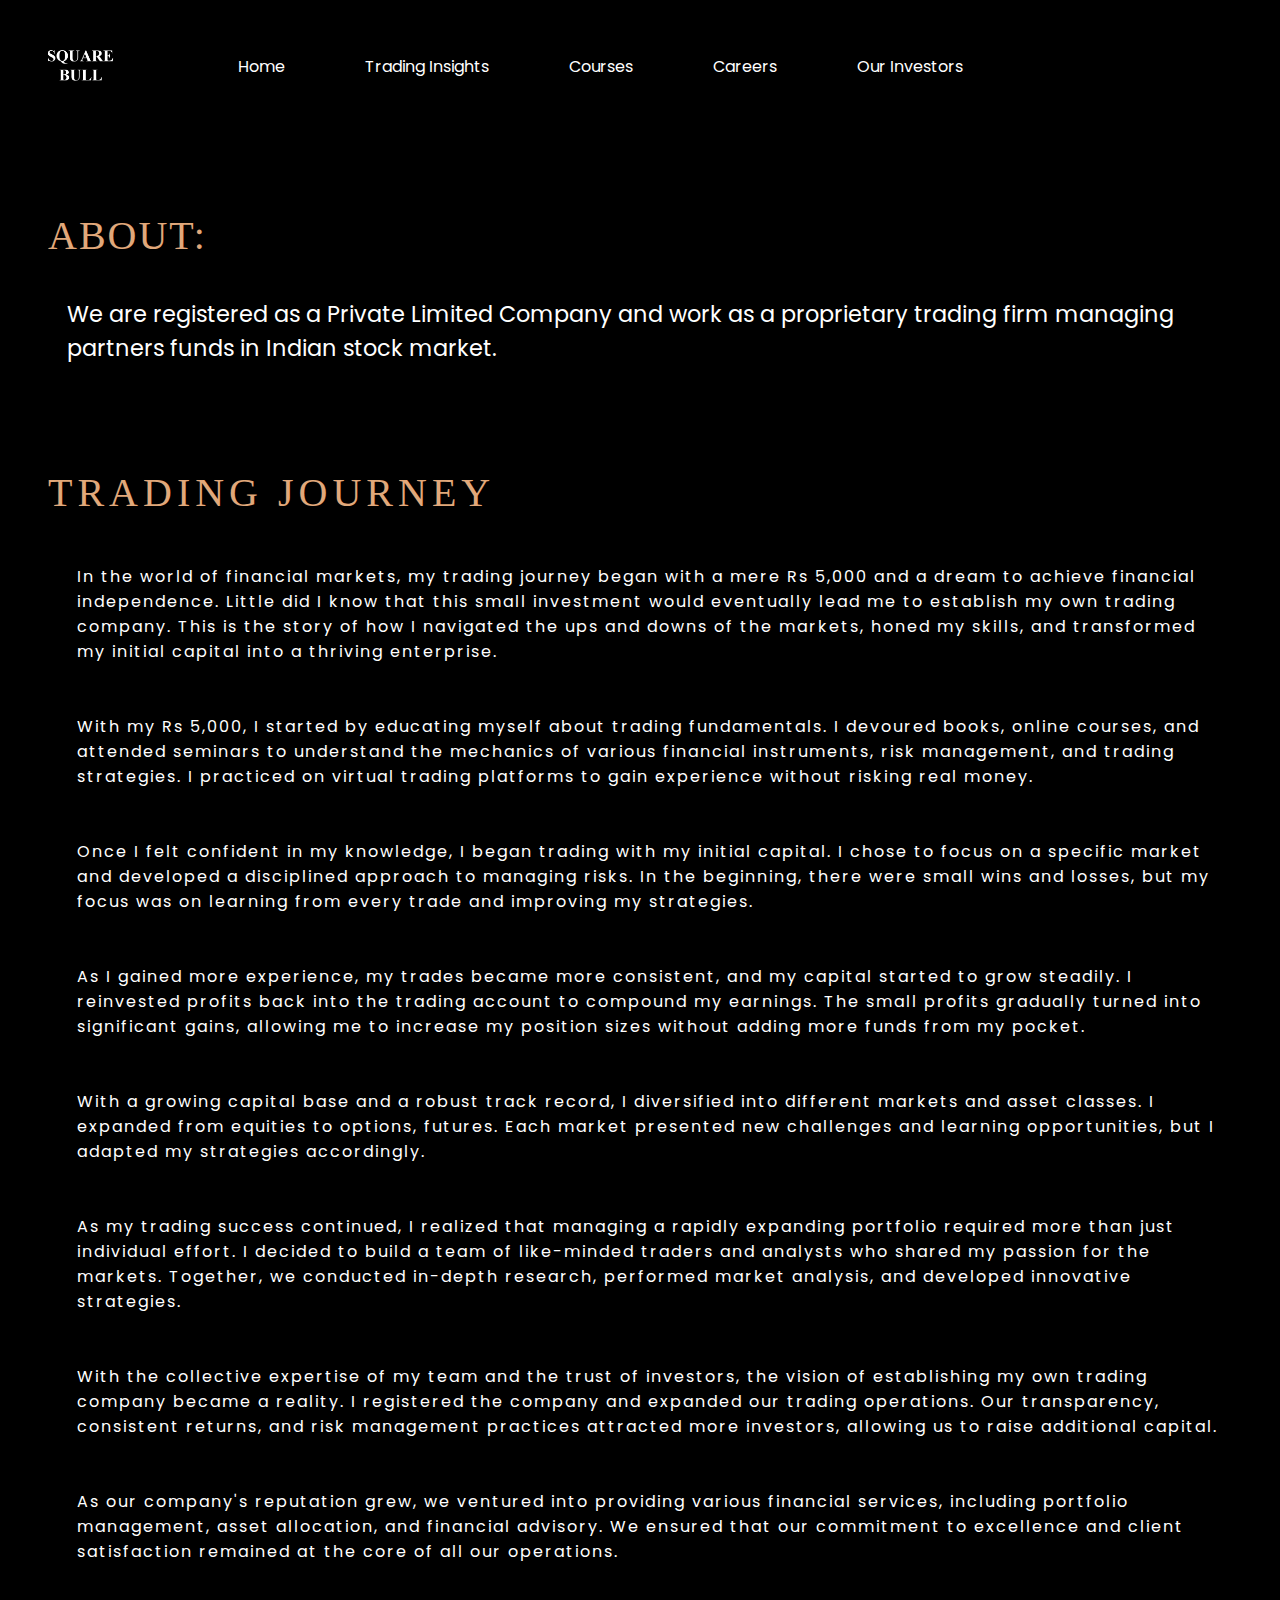
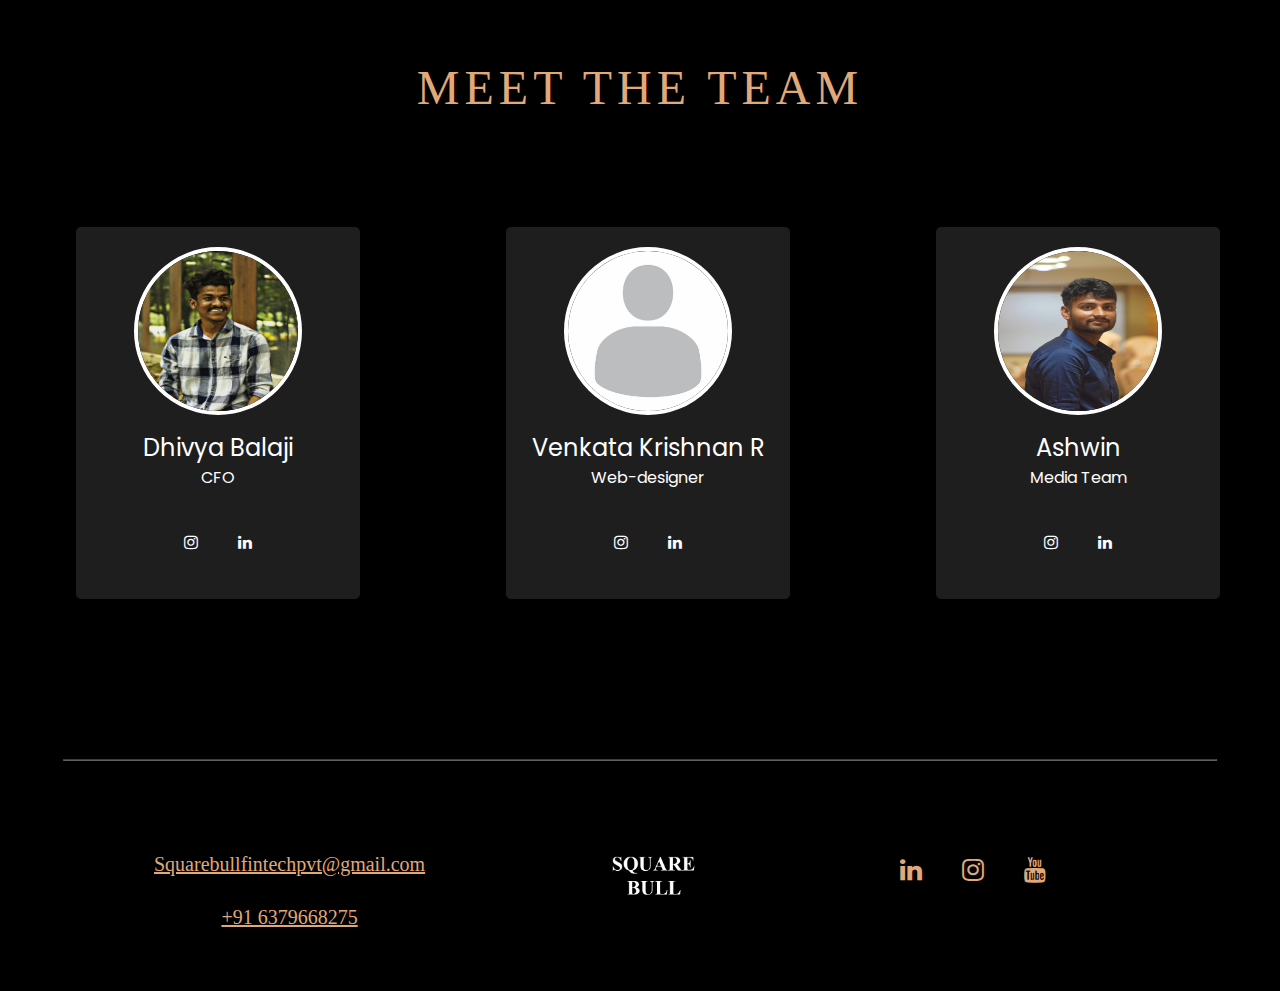
==== about.html @ 99cb6798 "squarebull commit" ====
<!DOCTYPE html>
<html lang="en">

<head>
    <meta charset="UTF-8">
   
    <meta name="viewport" content="width=device-width, initial-scale = 1.0, 
maximum-scale=1.0, user-scalable=no" >

    <link rel="stylesheet" type="text/css" href="https://fonts.googleapis.com/css?family=Poppins" />
    <link rel="stylesheet" href="./Css/about.css">
    <link rel="stylesheet" href="https://cdnjs.cloudflare.com/ajax/libs/font-awesome/4.7.0/css/font-awesome.min.css">
    <title>About</title>
    <link
    rel="icon"
    type="image/png"
    href="./Static/squarebullnameimg.jpg"/>
</head>


<nav>
  <div class="navbar">
      <a href="./index.html" class="imglinks"><img src="./Static/squarebullnameimg.jpg" alt=""></a>
      <div class="menu-icon" onclick="toggleMenu()">&#9776;</div>
      <div class="contact-right" id="menu-items">
      <div>
      <ul class="listitem">
           <li><a href="index.html" class="links" >Home</a></li>
          <li><a href="trading_insights.html" class="links">Trading Insights</a></li>
          <li><a href="courses.html" class="links">Courses</a></li>
          <li><a href="careers.html" class="links">Careers</a></li>
          <li><a href="Investors.html" class="links">Our Investors</a></li>
      </ul>
  </div>
      
  </div>  
  </div>
</nav>
    <main>
        
    <div class="aboutpageover">
	<h1>ABOUT:</h1>
    <p>We are registered as a Private Limited Company and work as a proprietary trading firm managing partners funds in Indian stock market.</p>
</div>


</div>
<div class="tradingjourney">
    <h1>TRADING JOURNEY</h1>
    <p>
         In the world of financial markets, my trading journey began with a mere Rs 5,000 and a dream to achieve financial independence. Little did I know that this small investment would eventually lead me to establish my own trading company. This is the story of how I navigated the ups and downs of the markets, honed my skills, and transformed my initial capital into a thriving enterprise.<br><br><br>

         With my Rs 5,000, I started by educating myself about trading fundamentals. I devoured books, online courses, and attended seminars to understand the mechanics of various financial instruments, risk management, and trading strategies. I practiced on virtual trading platforms to gain experience without risking real money. <br><br><br>
 Once I felt confident in my knowledge, I began trading with my initial capital. I chose to focus on a specific market and developed a disciplined approach to managing risks. In the beginning, there were small wins and losses, but my focus was on learning from every trade and improving my strategies. <br><br><br>
 As I gained more experience, my trades became more consistent, and my capital started to grow steadily. I reinvested profits back into the trading account to compound my earnings. The small profits gradually turned into significant gains, allowing me to increase my position sizes without adding more funds from my pocket. <br><br><br>
 With a growing capital base and a robust track record, I diversified into different markets and asset classes. I expanded from equities to options, futures. Each market presented new challenges and learning opportunities, but I adapted my strategies accordingly.<br><br><br>
 As my trading success continued, I realized that managing a rapidly expanding portfolio required more than just individual effort. I decided to build a team of like-minded traders and analysts who shared my passion for the markets. Together, we conducted in-depth research, performed market analysis, and developed innovative strategies.<br><br><br>
 With the collective expertise of my team and the trust of investors, the vision of establishing my own trading company became a reality. I registered the company and expanded our trading operations. Our transparency, consistent returns, and risk management practices attracted more investors, allowing us to raise additional capital.<br><br><br>
 As our company's reputation grew, we ventured into providing various financial services, including portfolio management, asset allocation, and financial advisory. We ensured that our commitment to excellence and client satisfaction remained at the core of all our operations.
    </p>
   
    
    
</div>
</div>
    </div>

    <div class="meetteam">
        <h1>MEET THE TEAM</h1>
        <div class="container">
          <div class="card">
            <img src="./Static/founderimg.jpeg" alt="Person" class="card__image">
            <p class="card__name">Dhivya Balaji </p>
            <div class="grid-child-posts">
              CFO
            </div>
            <div class="grid-container">
        
            
        
            
        
            </div>
            <ul class="social-icons">
              <li><a href="https://instagram.com/dhivya_balaji_ilangovan?igshid=OGQ5ZDc2ODk2ZA=="><i class="fa fa-instagram"></i></a></li>
              
              <li><a href="https://www.linkedin.com/in/dhivya-balaji-ilangovan-7143b2251/"><i class="fa fa-linkedin"></i></a></li>
              
            </ul>
            
          </div>
            <div class="card">
              <img src="./Static/ceoimage.jpg" alt="Person" class="card__image">
              <p class="card__name">Venkata Krishnan R</p>
              <div class="grid-child-posts">
                Web-designer
              </div>
            
              <ul class="social-icons">
                <li><a href="https://instagram.com/_venkat5?igshid=OGQ5ZDc2ODk2ZA=="><i class="fa fa-instagram"></i></a></li>
               
                <li><a href="https://www.linkedin.com/in/venkatkrishnan-raghavan-8b3017249/"><i class="fa fa-linkedin"></i></a></li>
             
              </ul>
             
          
            </div>
            <div class="card">
              <img src="./Static/mediaheadimg.jpg" alt="Person" class="card__image" id="media_img">
              <p class="card__name">Ashwin</p>
              <div class="grid-child-posts">
                Media Team
              </div>
              <div class="grid-container">
          
                
          
               
          
              </div>
              <ul class="social-icons">
                <li><a href="https://instagram.com/_ashcrates_?igshid=OGQ5ZDc2ODk2ZA=="><i class="fa fa-instagram"></i></a></li>
               
                <li><a href="https://www.linkedin.com/in/ashwin-sha-k-161b72248?originalSubdomain=in"><i class="fa fa-linkedin"></i></a></li>
                
              </ul>
              
            </div>
            
          </div>

    </div>
  
    </main>
    <hr>
    <footer>

    <div class="footer">
        <div class="maildiv">
            <a href="" class="gmail">Squarebullfintechpvt@gmail.com</a>
            <a href="" class="gmail" class="margin-top:10px;" id="number_phone">+91 6379668275</a>
        </div>
        <div>
            <img src="./Static/squarebullnameimg.jpg" alt="">
        </div>
        <div class="row">
          <a href="https://www.linkedin.com/company/square-bull-fintech-private-limited/"><i class="fa fa-linkedin"></i></a>
          <a href="https://instagram.com/dhivya_balaji_ilangovan?igshid=OGQ5ZDc2ODk2ZA=="><i class="fa fa-instagram"></i></a>
          <a href="https://www.youtube.com/@squarebull"><i class="fa fa-youtube"></i></a>
        </div>
        </div>


        </div>
        </footer>
</body>

</html>
<script>function toggleMenu() {
  var menu = document.querySelector('#menu-items');
  menu.classList.toggle('active');
}</script>
---- Css/about.css ----
*{
    margin: 0px;
    padding: 0px;
    background-color: black;
}
.navbar{
  display: flex;
 
 }
 img{
     width: 8em;
     height: 8em;
     padding: 0px 0px 0px 1em;
 
 }
 
 body {
   animation: fadein 2s;
 }
 
 @keyframes fadein {
   from { opacity: 0}
   to   { opacity: 1}
 }
 
 .imglinks{
     text-decoration: none;
     position: relative;
     display: inline-block;
 }
 
 .contact-flex{
   display: flex;
   justify-content: flex-end;
 }
 .links{
     text-decoration: none;
     color: white;
     position: relative;
 
 }
 .links:hover::after{
     content: "";
     position: absolute;
     left: 25%;
     right: 25%;
     bottom: 2%;
 
 
 }
 .links::before {
     content: '';
     position: absolute;
     width: 100%;
     height: 4px;
     border-radius: 3px;
     background-color: white;
     bottom: -5px;
     left: 0;
     transform-origin: right;
     transform: scaleX(0);
     transition: transform .3s ease-in-out;
   }
 
  
  #menu-items.active {
    display: flex;
  }
  

 .contact-right {
   display: flex;
 justify-content: flex-end;
 gap: 33em;
 align-items: center;
 }
 .links:hover::before {
   transform-origin: left;
   transform: scaleX(1);
 }
 .listitem{
     color: white;
     display: flex;
     justify-content: center;
     align-items: center;
     margin-left: 5em;
     gap: 5em;
     list-style-type: none;
     font-family:"poppins";
 
 }
.aboutpageover{
    display: flex;
    flex-direction: column;
    color: white;

  }
.aboutpageover h1{
  font-size: 2.5em;
  margin: 2em 0em 0em 1.2em;
  color: #e1a87a;
  font-family: "opereum";
  letter-spacing: 2px;
  font-weight: 100;

}
.aboutpageover p{
  width: 90%;
  margin-top: 1.7em;
  margin-left: 3em;
  font-size: 1.4em;
  font-family: "poppins";
}
.tradingjourney{
  display: flex;
  justify-content: center;
    flex-direction: column;
    color: white;
    font-size: 2e m;
    margin-top: 4em;
    margin-left: auto;
    font-family: "opereum";
    letter-spacing: 2px;
}
.tradingjourney h1{
  font-size: 2.5em;
  margin: 1em 0em 0em 1.2em;
  color: #e1a87a;
  font-family: "opereum";
  letter-spacing: 5px;
  font-weight: 100;
}
.tradingjourney p{
  width: 90%;
  margin-top: 3em;
  margin-left: 4.8em;
  font-size: 1em;
  font-family: "poppins";
}
.meetteam h1{
  font-size: 3em;
  display: flex;
  margin-top: 2em;
  justify-content: center;
  color: #e1a87a;
  font-family: "opereum";
  letter-spacing: 5px;
  font-weight: 100;
}
@import url("https://fonts.googleapis.com/css2?family=Baloo+Paaji+2:wght@400;500&display=swap");

.container {
  display: grid;
  grid-template-columns: 300px 300px 300px;
  grid-gap: 10px;
  justify-content: space-around;
  align-items: center;
 margin-top: 7em;

  font-family: "poppins"
}

.card {
  background-color: #1e1e1e;
  margin-left: 1em;
  border-radius: 5px;
  display: flex;
  flex-direction: column;

  align-items: center;
  box-shadow: rgba(0, 0, 0, 0.7);
  color: white;
}

.card__name {
  background-color:#1e1e1e ;
  margin-top: 15px;
  font-size: 1.5em;
}

.card__image {
   padding-left: 0px;
    height: 160px;
    width: 160px;
    border-radius: 50%;
    border: 4px solid ;
    margin-top: 20px;

}





.btn {
  background: none;
  border: none;
  cursor: pointer;
  line-height: 1.5;
  font: 700 1.2rem 'Roboto Slab', sans-serif;
  padding: 0.75em 2em;
  letter-spacing: 0.05rem;
  margin: 1em;
  width: 13rem;
}

.btn:focus {
  outline: 2px dotted #55d7dc;
}


.social-icons {
  padding: 10px;
  list-style: none;
  margin: 1em;
  background-color: #1e1e1e;
}

.social-icons li {
  display: inline-block;
  margin: 0.15em;
  position: relative;
  font-size: 1em;
  background-color: #1e1e1e;

}

.social-icons i {
  color: #fff;
  position: absolute;
  top: 0.95em;
  left: 0.96em;
  transition: all 265ms ease-out;
  background-color: #1e1e1e;
}

.social-icons a {
  display: inline-block;
  background-color: #1e1e1e;
}

.social-icons a:before {
  transform: scale(1);
  -ms-transform: scale(1);
  -webkit-transform: scale(1);
  content: " ";
  width: 45px;
  height: 45px;
  border-radius: 100%;
  display: block;

  transition: all 265ms ease-out;
}

.social-icons a:hover:before {
  transform: scale(0);
  transition: all 265ms ease-in;
}

.social-icons a:hover i {
  transform: scale(2.2);
  -ms-transform: scale(2.2);
  -webkit-transform: scale(2.2);
  color: #ff003c;
  background: -webkit-linear-gradient(45deg, #ff003c, #c648c8);
  -webkit-background-clip: text;
  -webkit-text-fill-color: transparent;
  transition: all 265ms ease-in;
}
.grid-child-posts{
  background-color: #1e1e1e ;
}

.grid-container {
  display: grid;
  grid-template-columns: 1fr 1fr;
  grid-gap: 20px;
  font-size: 1.2em;
}
hr{
  margin-top: 40px;
  width: 90%;
  margin-left:1.3em;
}
.footer{
  background:black;;
  text-align:center;
  display: flex;
  justify-content: space-between;
  align-content: center;
  align-items: center;
  margin-left: 4em;
  
  }
hr{
  opacity: 40%;
  width:90%;
  margin-top: 10em;
  margin-left: auto;
  margin-right: auto;
}

.footer{
  background:black;;
  text-align:center;
  display: flex;
  justify-content: space-between;
  align-content: center;
  align-items: center;
  margin-left: 4em;
  
  }
  .footer img{
    padding: 0px;
    width: 10em;
    height: 10em;
    
  }
  .gmail{
    margin-top: 30px;
    margin-left: 90px;

   font-size: 20px;
    color: #e1a87a;
    text-align: center;
  }
 .maildiv{
    display: flex;
    flex-direction: column;
    align-items: center;
  }

  .gmail:hover{
    color: white;
    transition: 0.30s;
  }

  .footer .row{

  display: inline-flex;
  width:400px;
  margin:6% 0%;

  padding:2%  0% ;
  color:gray;
  font-size:0.8em;
  }

  .footer .row a{
  margin: 0px 20px 10px 20px;
  text-decoration:none;
  color:#e1a87a;
  transition:0.5s;
  }

  .footer .row a:hover{
  color:#fff;
  }


  .footer .row a i{
  font-size:2em;
  margin:0% 1%;
  }
  /* Common styles for mobile screens */
@media only screen and (max-width: 600px) {
  * {
    margin: 0px;
    padding: 0px;
    background-color: black;
  }

  .navbar {
    display: flex;
   
    margin-left: 7em;
    gap:4.8em;
  }

  img {
    margin-top: 1em;
    width: 8em;
    height: 8em;
    padding: 0px 0px 0px 1em;
  }
  .menu-icon {
    margin-top: 1em;
    display: block;
    color: white;
  }
  
  #menu-items {
    display: none;
    position: absolute;
    top: 60px;
    right: 0;
    width: 100%;
  
    z-index: 998;
    text-align: center; /* Ensures items are centered */
  }
  
  #menu-items.active {
    margin-top: 0px;
    display: block;
  }
  
  #menu-items ul {
    display: block;
    padding: 0;
    margin: 0;
  }
  
  #menu-items li {
    display: block;
    margin: 10px 0;
  }
  body {
    animation: fadein 2s;
  }

  @keyframes fadein {
    from { opacity: 0 }
    to { opacity: 1 }
  }

  .imglinks {
    text-decoration: none;
    position: relative;
    display: inline-block;
  }

  .contact-flex {
    display: flex;
    justify-content: center;
  }

  .links {
    text-decoration: none;
    color: white;
    position: relative;
  }

  .links:hover::after {
    content: "";
    position: absolute;
    left: 25%;
    right: 25%;
    bottom: 2%;
  }

  .links::before {
    content: '';
    position: absolute;
    width: 100%;
    height: 4px;
    border-radius: 3px;
    background-color: white;
    bottom: -5px;
    left: 0;
    transform-origin: right;
    transform: scaleX(0);
    transition: transform .3s ease-in-out;
  }

  .contact-right {
    display: flex;
    justify-content: center;
    align-items: center;
    flex-direction: column;
  }

  .links:hover::before {
    transform-origin: left;
    transform: scaleX(1);
  }

  .listitem {
    color: white;
    display: flex;
    justify-content: center;
    align-items: center;
    margin: 1em;
    gap: 1em;
    list-style-type: none;
    font-family: "poppins";
    flex-direction: column;
  }

  .aboutpageover h1 {
    font-size: 2.5em;
    margin: 2em 0em 0em 0.6em;
    color: #e1a87a;
    font-family: "opereum";
    letter-spacing: 2px;
    font-weight: 100;
  }

  .aboutpageover p {
    width: 90%;
    margin-top: 1.7em;
    margin-left: 1.6em;
    font-size: 1.4em;
    font-family: "poppins";
  }

  .tradingjourney{
      display: flex;
       justify-content: center;
      flex-direction: column;
      color: white;
      font-size: 2e m;
      margin-top: 4em;
      margin-left: auto;
      font-family: "opereum";
      letter-spacing: 2px;
  }
  .tradingjourney h1{
    font-size: 20px;
    margin: 1em 0em 0em 1.5em;
    color: #e1a87a;
    font-family: "opereum";
    letter-spacing: 5px;
    font-weight: 100;
  }
  .tradingjourney p{
    width: 90%;
    margin-top: 3em;
    margin-left: 2em;
    font-size: 1em;
    font-family: "poppins";
  }
  .meetteam h1{
    font-size: 2em;
    display: flex;
    margin-top: 3em;
    justify-content: center;
    color: #e1a87a;
    font-family: "opereum";
    letter-spacing: 5px;
    font-weight: 100;
  }
  @import url("https://fonts.googleapis.com/css2?family=Baloo+Paaji+2:wght@400;500&display=swap");
  
  .container {
    display: flex;
    flex-direction: column;
    gap: 60px;
    justify-content: space-around;
    align-items: center;
    margin-top: 7em;
    padding: 2em;
    font-family: "poppins";
  }
  
  .card {
    background-color: #1e1e1e;
    border-radius: 5px;
    display: flex;
    flex-direction: column; /* Update to column */
    align-items: center;
    box-shadow: rgba(0, 0, 0, 0.7);
    color: white;
    width: 300px; /* Adjust the width if needed */
    padding: 1em; /* Adjust padding */
    margin-bottom: 10px; /* Add space between cards */
  }
  
  .card__name {
    background-color:#1e1e1e ;
    margin-top: 15px;
    font-size: 1.5em;
  }
  
  .card__image {
     padding-left: 0px;
      height: 160px;
      width: 160px;
      border-radius: 50%;
      border: 4px solid ;
      margin-top: 20px;
  
  }
  
  
  
  
  
  .btn {
    background: none;
    border: none;
    cursor: pointer;
    line-height: 1.5;
    font: 700 1.2rem 'Roboto Slab', sans-serif;
    padding: 0.75em 2em;
    letter-spacing: 0.05rem;
    margin: 1em;
    width: 13rem;
  }
  
  .btn:focus {
    outline: 2px dotted #55d7dc;
  }
  
  
  .social-icons {
    padding: 10px;
    list-style: none;
    margin: 1em;
    background-color: #1e1e1e;
  }
  
  .social-icons li {
    display: inline-block;
    margin: 0.15em;
    position: relative;
    font-size: 1em;
    background-color: #1e1e1e;
  
  }
  
  .social-icons i {
    color: #fff;
    position: absolute;
    top: 0.95em;
    left: 0.96em;
    transition: all 265ms ease-out;
    background-color: #1e1e1e;
  }
  
  .social-icons a {
    display: inline-block;
    background-color: #1e1e1e;
  }
  
  .social-icons a:before {
    transform: scale(1);
    -ms-transform: scale(1);
    -webkit-transform: scale(1);
    content: " ";
    width: 45px;
    height: 45px;
    border-radius: 100%;
    display: block;
  
    transition: all 265ms ease-out;
  }
  
  .social-icons a:hover:before {
    transform: scale(0);
    transition: all 265ms ease-in;
  }
  
  .social-icons a:hover i {
    transform: scale(2.2);
    -ms-transform: scale(2.2);
    -webkit-transform: scale(2.2);
    color: #ff003c;
    background: -webkit-linear-gradient(45deg, #ff003c, #c648c8);
    -webkit-background-clip: text;
    -webkit-text-fill-color: transparent;
    transition: all 265ms ease-in;
  }
  .grid-child-posts{
    background-color: #1e1e1e ;
  }
  
  .grid-container {
    display: grid;
    grid-template-columns: 1fr 1fr;
    grid-gap: 20px;
    font-size: 1.2em;
  }
  .footer {
    background: black;
    text-align: center;
    padding: 20px;
    display: grid;
    margin-left: 1vh;
    flex: 0%;
  }
  
  .footer img {
    padding-top: 10px;
    width: 80px;
    height: 80px;
    margin: 0 auto;
    display: block;
  }
  .gmail{
    margin-left: 2em;
  }
  #number_phone{
    margin-left: 0px;
  }
  .footer .row {
    display: flex;
    justify-content: center;
    color: gray;
    font-size: 10px;
    margin-left: 1em;
    margin-top: 10px;
    width: 100%;
  }
  
  .footer .row a {
    margin: 0 10px;
    text-decoration: none;
    
    color: #e1a87a;
    transition: 0.5s;
    
  }
  
  .footer .row a:hover {
    color: white;
  }
}
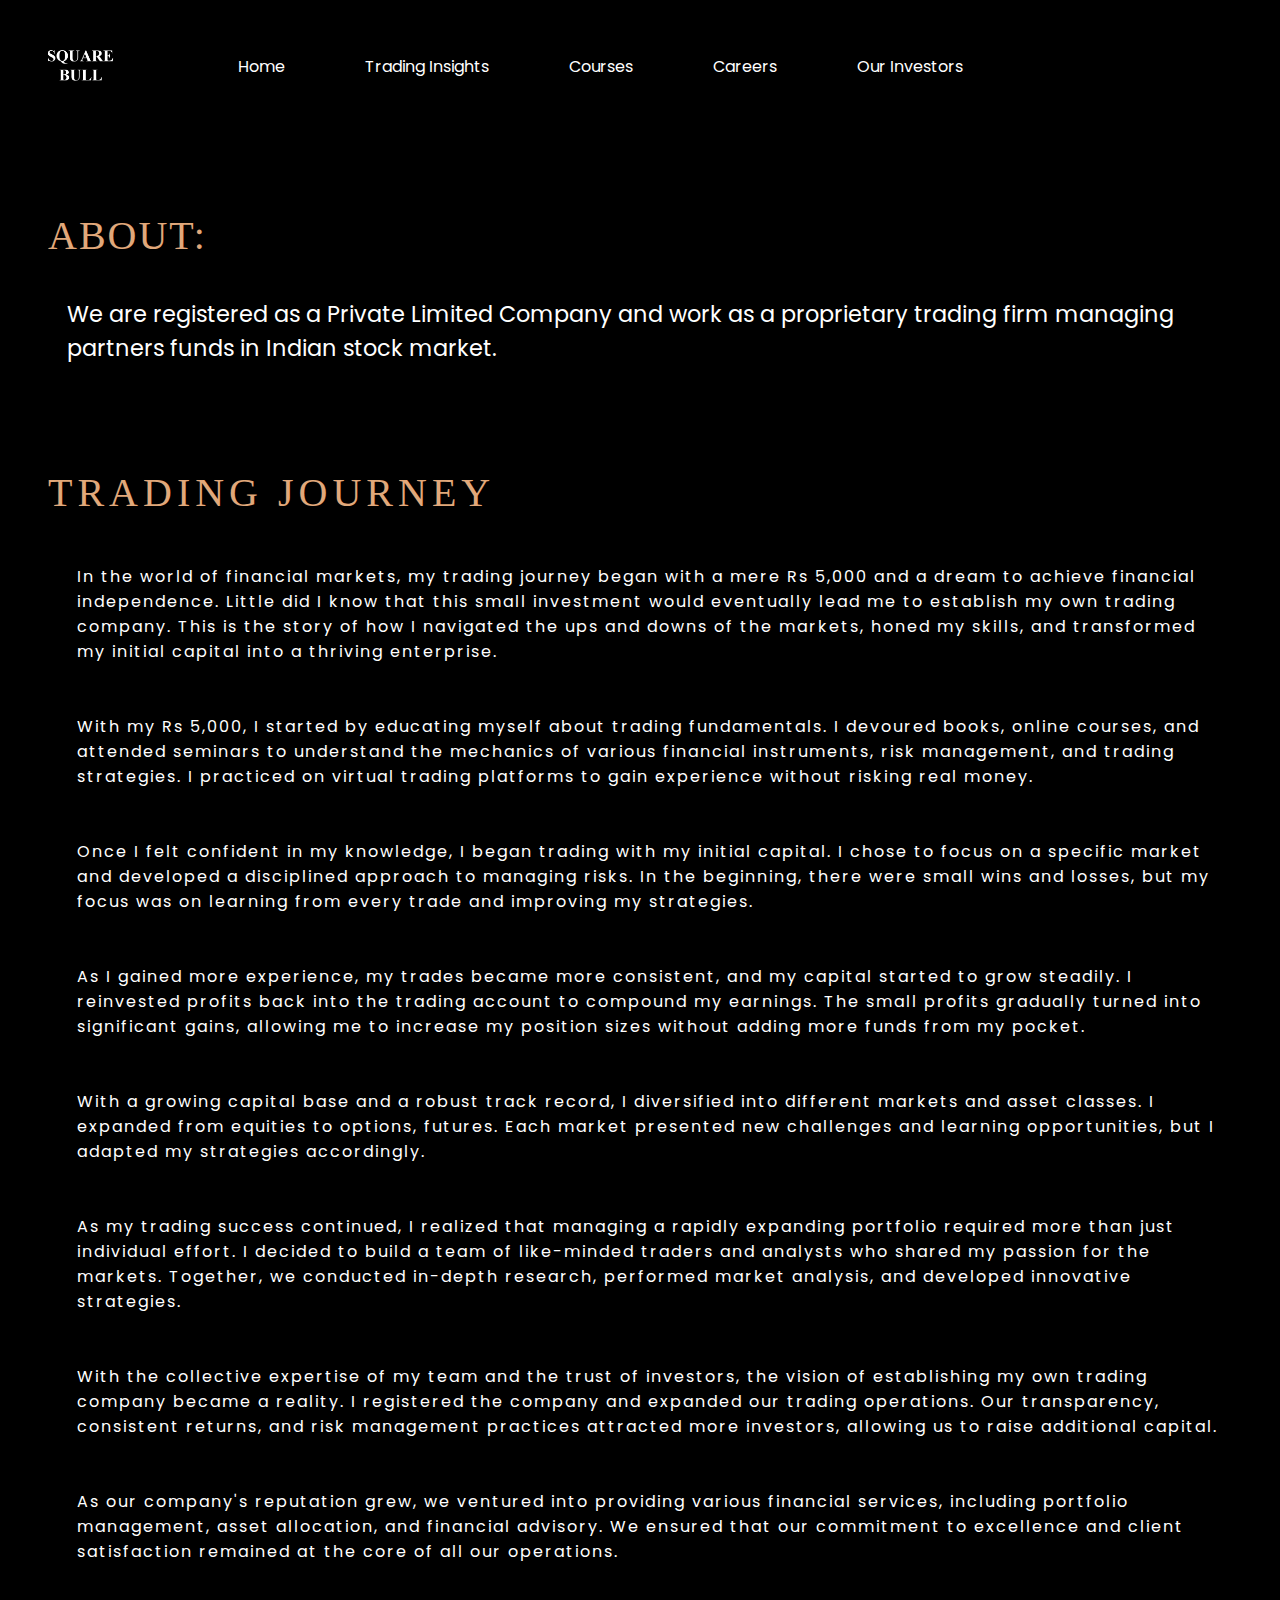
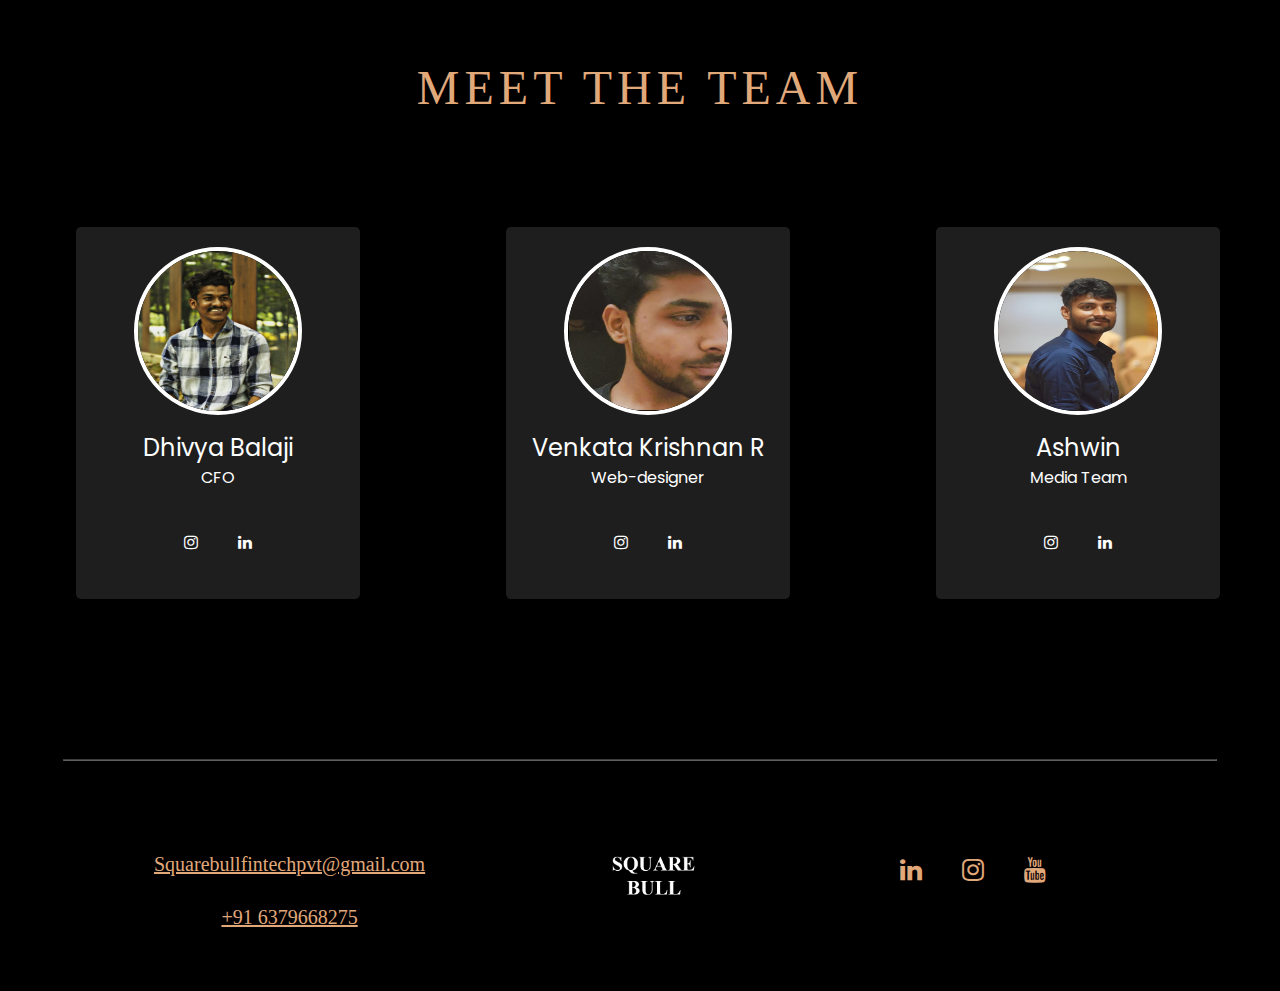
==== commit 062dcafd: "added webdesigner photo" ====
--- a/about.html
+++ b/about.html
@@ -90,7 +90,7 @@
             
           </div>
             <div class="card">
-              <img src="./Static/ceoimage.jpg" alt="Person" class="card__image">
+              <img src="./Static/webdesignerpic.jpeg" alt="Person" class="card__image" id="webpic">
               <p class="card__name">Venkata Krishnan R</p>
               <div class="grid-child-posts">
                 Web-designer
